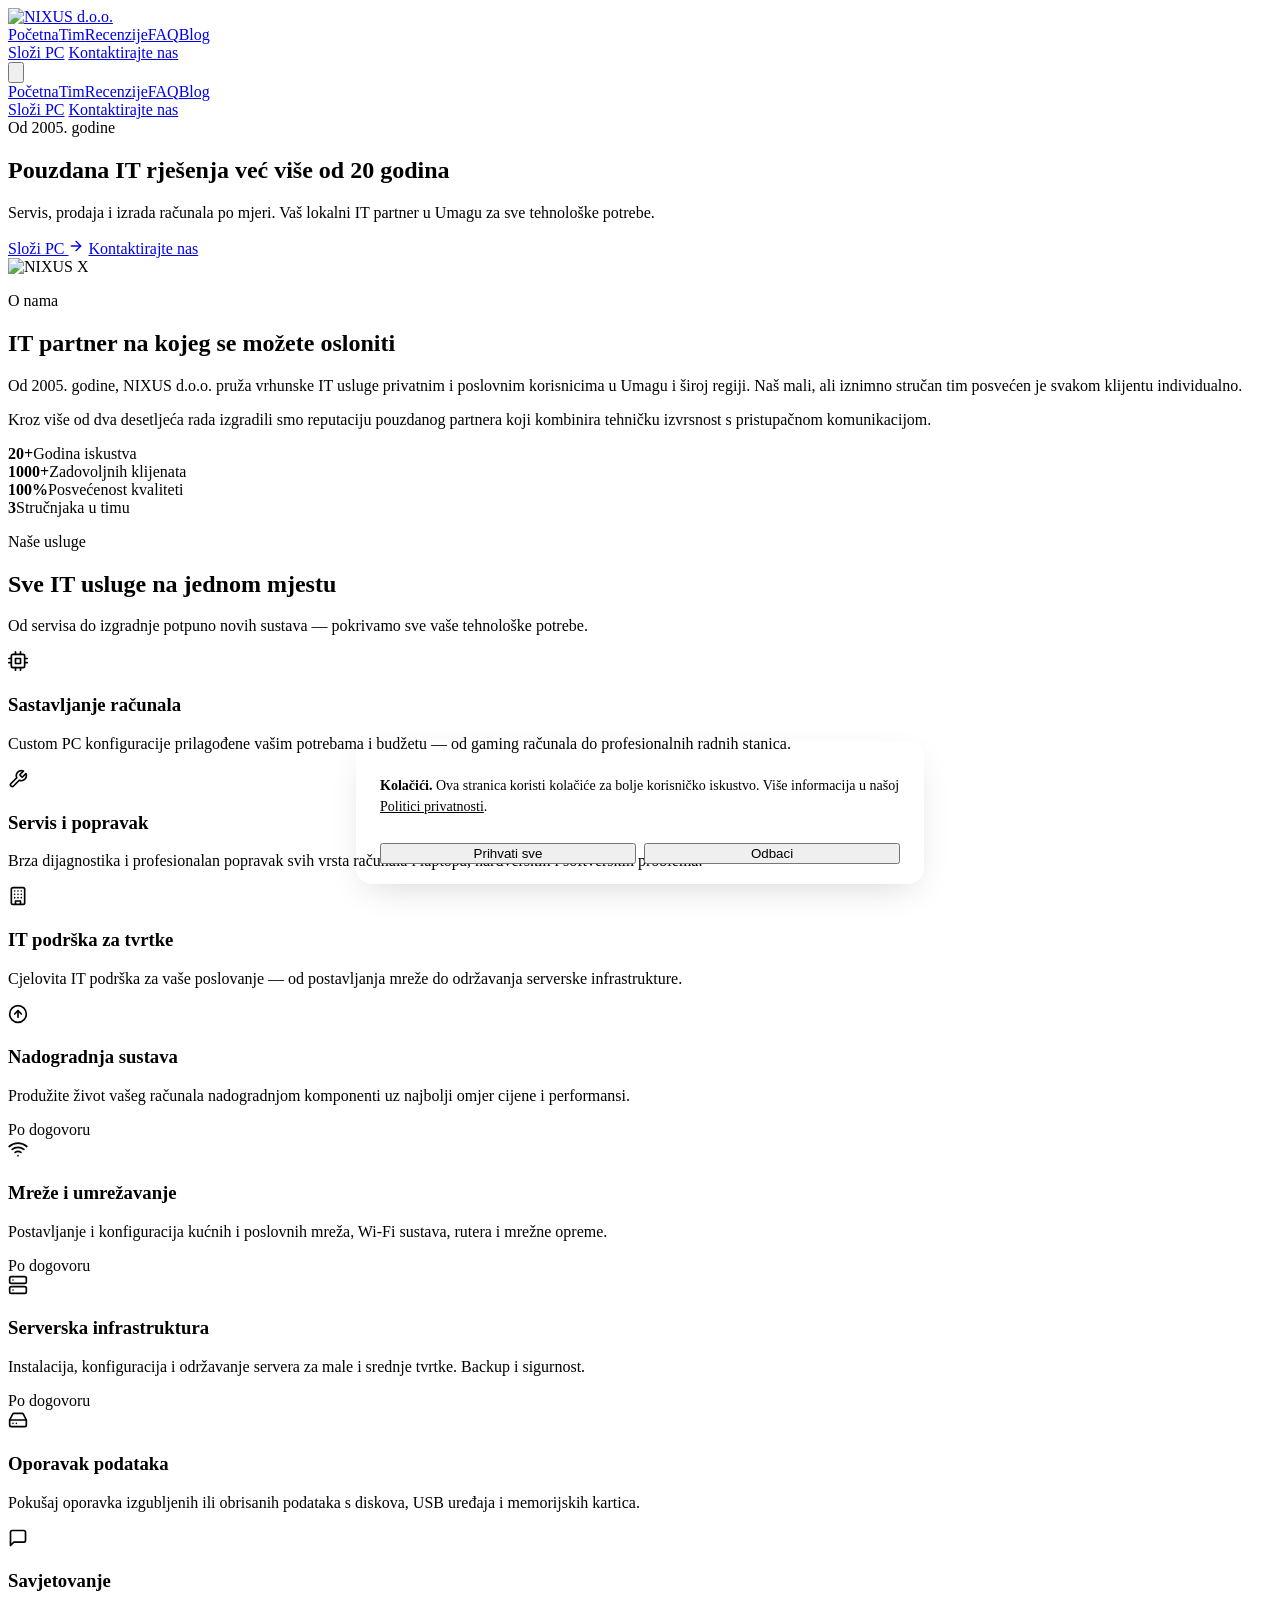
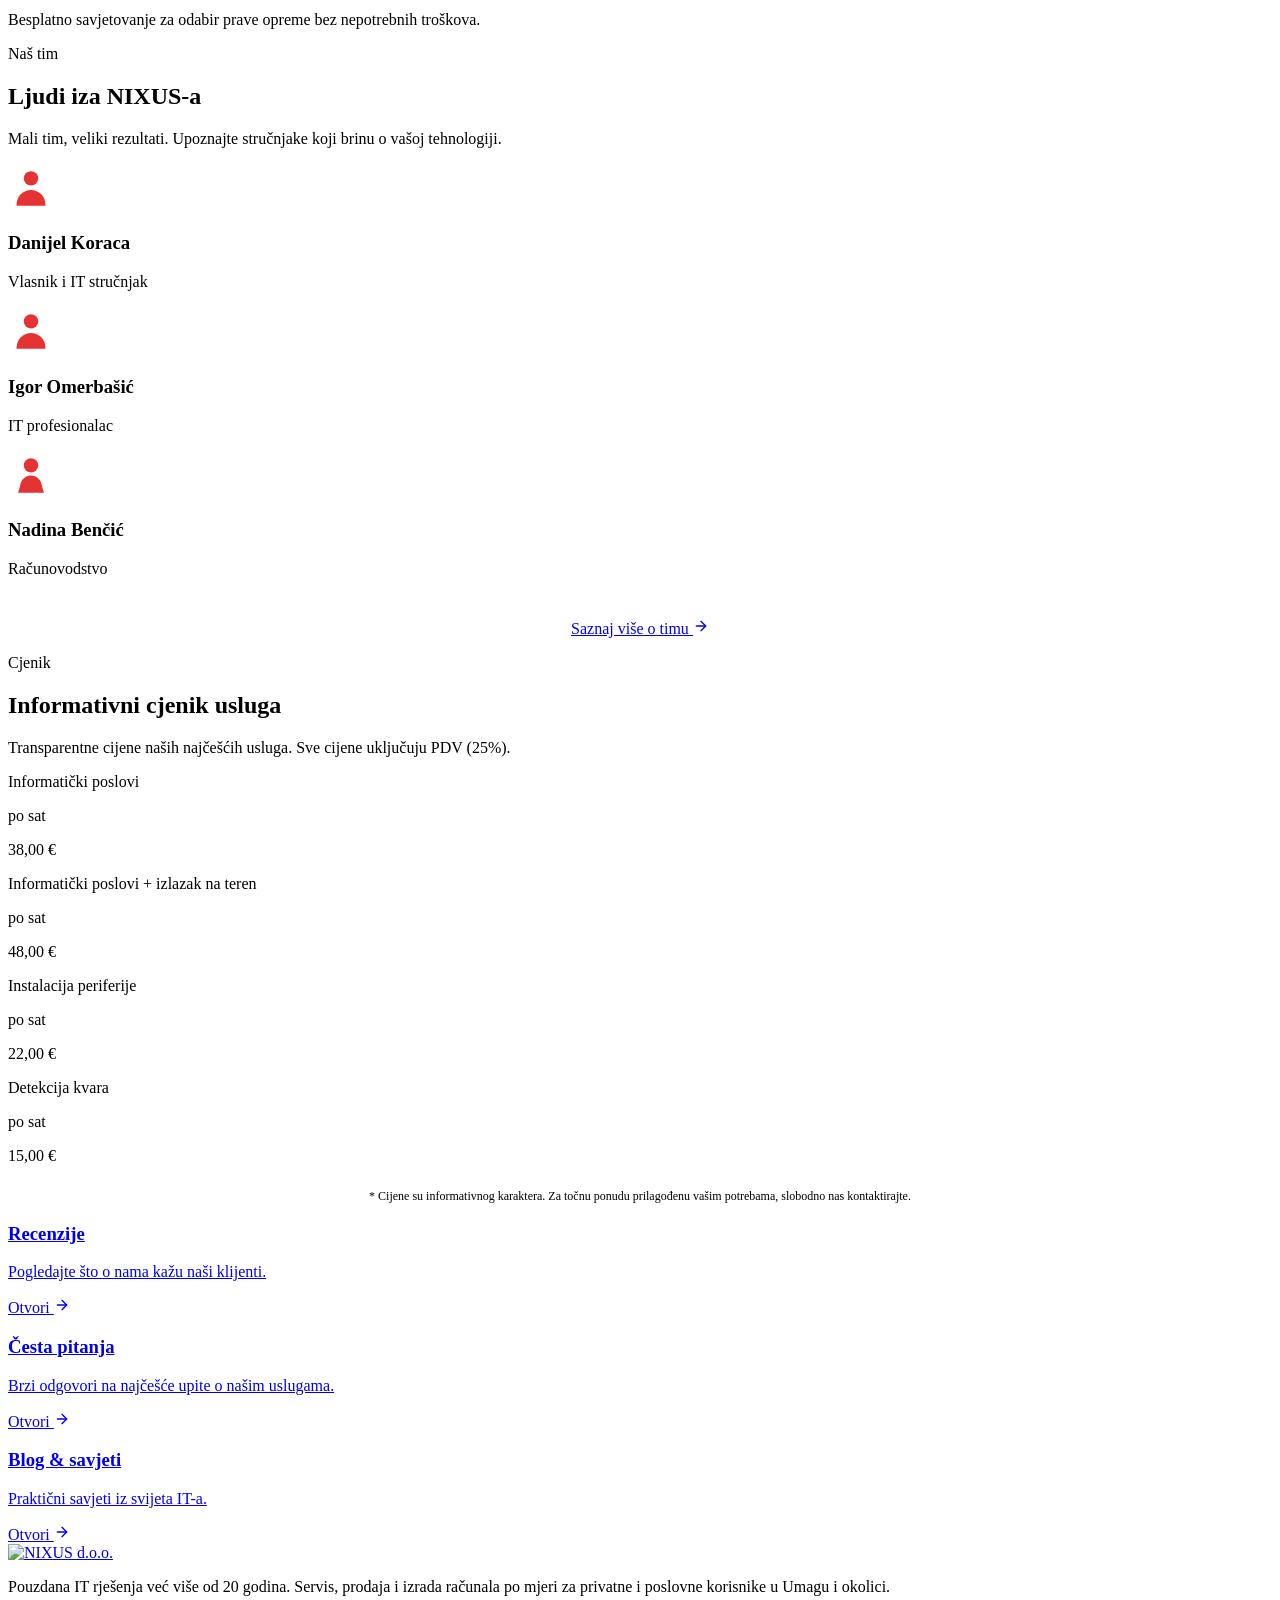
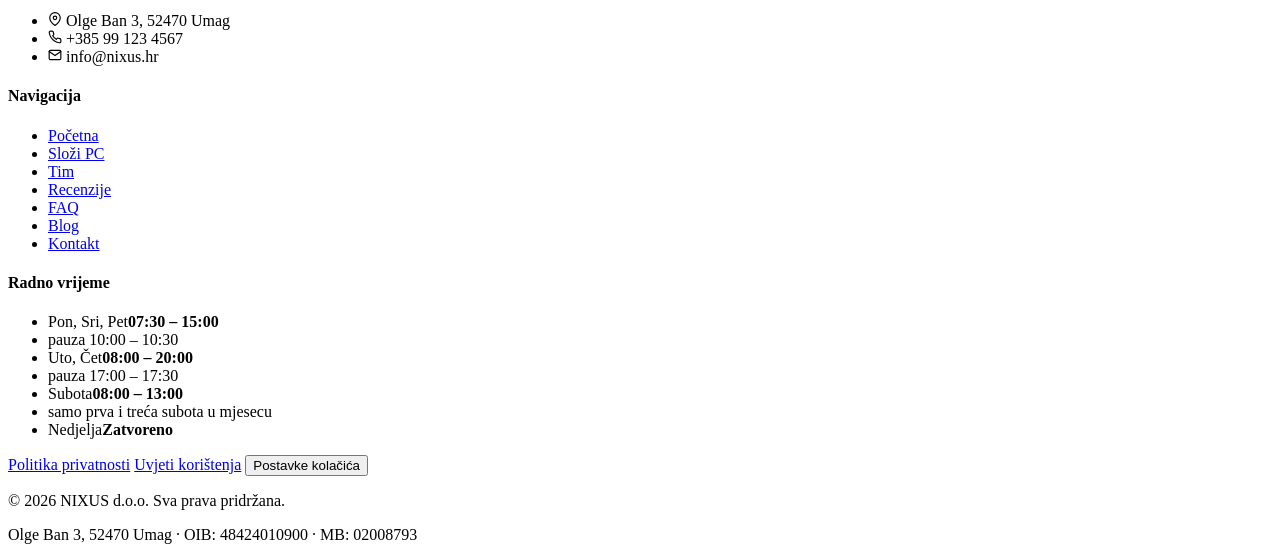
==== index.html @ 4712c3bc "Rename index[1].html to index.html" ====
<!DOCTYPE html>
<html lang="hr">
<head>
<meta charset="UTF-8">
<meta name="viewport" content="width=device-width, initial-scale=1.0">
<title>NIXUS d.o.o. – Pouzdana IT rješenja u Umagu</title>
<meta name="description" content="NIXUS d.o.o. — servis, prodaja i izrada računala po mjeri u Umagu. 20+ godina IT iskustva za privatne i poslovne korisnike.">
<meta property="og:title" content="NIXUS d.o.o. – Pouzdana IT rješenja u Umagu">
<meta property="og:description" content="NIXUS d.o.o. — servis, prodaja i izrada računala po mjeri u Umagu. 20+ godina IT iskustva za privatne i poslovne korisnike.">
<meta property="og:type" content="website">
<meta name="twitter:card" content="summary_large_image">
<link rel="preconnect" href="https://fonts.googleapis.com">
<link rel="preconnect" href="https://fonts.gstatic.com" crossorigin>
<link rel="stylesheet" href="https://fonts.googleapis.com/css2?family=Plus+Jakarta+Sans:wght@400;600;700;800&display=swap">
<link rel="stylesheet" href="styles.css">
</head>
<body>
<header class="nx-header">
  <div class="nx-container nx-header-inner">
    <a href="index.html" class="nx-logo" aria-label="NIXUS d.o.o. – početna">
      <img src="assets/nixus-logo.png" alt="NIXUS d.o.o.">
    </a>
    <nav class="nx-nav" aria-label="Glavna navigacija">
      <a href="index.html" class="active">Početna</a><a href="tim.html">Tim</a><a href="recenzije.html">Recenzije</a><a href="faq.html">FAQ</a><a href="blog.html">Blog</a>
    </nav>
    <div class="nx-header-cta">
      <a href="slozi-pc.html" class="nx-btn nx-btn-outline">Složi PC</a>
      <a href="kontakt.html" class="nx-btn nx-btn-brand">Kontaktirajte nas</a>
    </div>
    <button type="button" class="nx-hamburger" aria-label="Otvori izbornik" aria-expanded="false">
      <svg viewBox="0 0 24 24" fill="none" stroke="currentColor" stroke-width="2" stroke-linecap="round" stroke-linejoin="round"><line x1="4" y1="6" x2="20" y2="6"></line><line x1="4" y1="12" x2="20" y2="12"></line><line x1="4" y1="18" x2="20" y2="18"></line></svg>
    </button>
  </div>
  <div class="nx-mobile-menu">
    <nav class="nx-container" aria-label="Mobilna navigacija">
      <a href="index.html" class="active">Početna</a><a href="tim.html">Tim</a><a href="recenzije.html">Recenzije</a><a href="faq.html">FAQ</a><a href="blog.html">Blog</a>
      <div class="nx-mobile-cta">
        <a href="slozi-pc.html" class="nx-btn nx-btn-outline">Složi PC</a>
        <a href="kontakt.html" class="nx-btn nx-btn-brand">Kontaktirajte nas</a>
      </div>
    </nav>
  </div>
</header>
<section class="nx-hero">
  <div class="nx-container">
    <div class="nx-hero-grid">
      <div>
        <span class="nx-eyebrow-pill">Od 2005. godine</span>
        <h1>Pouzdana IT rješenja već više od <span class="nx-accent">20 godina</span></h1>
        <p>Servis, prodaja i izrada računala po mjeri. Vaš lokalni IT partner u Umagu za sve tehnološke potrebe.</p>
        <div class="nx-hero-actions">
          <a href="slozi-pc.html" class="nx-btn nx-btn-brand">Složi PC <svg width="16" height="16" viewBox="0 0 24 24" fill="none" stroke="currentColor" stroke-width="2" stroke-linecap="round" stroke-linejoin="round"><line x1="5" y1="12" x2="19" y2="12"></line><polyline points="12 5 19 12 12 19"></polyline></svg></a>
          <a href="kontakt.html" class="nx-btn nx-btn-outline">Kontaktirajte nas</a>
        </div>
      </div>
      <div class="nx-hero-img">
        <img src="assets/hero-new.png" alt="NIXUS X" width="1280" height="1280">
      </div>
    </div>
  </div>
</section>

<section class="nx-section-secondary">
  <div class="nx-container nx-about-grid">
    <div>
      <p class="nx-section-label">O nama</p>
      <h2>IT partner na kojeg se možete osloniti</h2>
      <p>Od 2005. godine, NIXUS d.o.o. pruža vrhunske IT usluge privatnim i poslovnim korisnicima u Umagu i široj regiji. Naš mali, ali iznimno stručan tim posvećen je svakom klijentu individualno.</p>
      <p>Kroz više od dva desetljeća rada izgradili smo reputaciju pouzdanog partnera koji kombinira tehničku izvrsnost s pristupačnom komunikacijom.</p>
    </div>
    <div class="nx-stat-grid">
      <div class="nx-stat-card"><strong>20+</strong><span>Godina iskustva</span></div>
      <div class="nx-stat-card"><strong>1000+</strong><span>Zadovoljnih klijenata</span></div>
      <div class="nx-stat-card"><strong>100%</strong><span>Posvećenost kvaliteti</span></div>
      <div class="nx-stat-card"><strong>3</strong><span>Stručnjaka u timu</span></div>
    </div>
  </div>
</section>

<section class="nx-section">
  <div class="nx-container">
    <div class="nx-section-head">
      <p class="nx-section-label">Naše usluge</p>
      <h2>Sve IT usluge na jednom mjestu</h2>
      <p>Od servisa do izgradnje potpuno novih sustava — pokrivamo sve vaše tehnološke potrebe.</p>
    </div>
    <div class="nx-grid-4">
<div class="nx-card nx-service-card">
  
  <div class="nx-service-icon"><svg width="20" height="20" viewBox="0 0 24 24" fill="none" stroke="currentColor" stroke-width="2" stroke-linecap="round" stroke-linejoin="round"><rect x="4" y="4" width="16" height="16" rx="2"></rect><rect x="9" y="9" width="6" height="6"></rect><line x1="9" y1="1" x2="9" y2="4"></line><line x1="15" y1="1" x2="15" y2="4"></line><line x1="9" y1="20" x2="9" y2="23"></line><line x1="15" y1="20" x2="15" y2="23"></line><line x1="20" y1="9" x2="23" y2="9"></line><line x1="20" y1="14" x2="23" y2="14"></line><line x1="1" y1="9" x2="4" y2="9"></line><line x1="1" y1="14" x2="4" y2="14"></line></svg></div>
  <h3>Sastavljanje računala</h3>
  <p>Custom PC konfiguracije prilagođene vašim potrebama i budžetu — od gaming računala do profesionalnih radnih stanica.</p>
</div>
<div class="nx-card nx-service-card">
  
  <div class="nx-service-icon"><svg width="20" height="20" viewBox="0 0 24 24" fill="none" stroke="currentColor" stroke-width="2" stroke-linecap="round" stroke-linejoin="round"><path d="M14.7 6.3a1 1 0 0 0 0 1.4l1.6 1.6a1 1 0 0 0 1.4 0l3.77-3.77a6 6 0 0 1-7.94 7.94l-6.91 6.91a2.12 2.12 0 0 1-3-3l6.91-6.91a6 6 0 0 1 7.94-7.94l-3.76 3.76z"></path></svg></div>
  <h3>Servis i popravak</h3>
  <p>Brza dijagnostika i profesionalan popravak svih vrsta računala i laptopa, hardverskih i softverskih problema.</p>
</div>
<div class="nx-card nx-service-card">
  
  <div class="nx-service-icon"><svg width="20" height="20" viewBox="0 0 24 24" fill="none" stroke="currentColor" stroke-width="2" stroke-linecap="round" stroke-linejoin="round"><rect x="4" y="2" width="16" height="20" rx="2"></rect><path d="M9 22v-4h6v4"></path><path d="M8 6h.01"></path><path d="M16 6h.01"></path><path d="M12 6h.01"></path><path d="M12 10h.01"></path><path d="M12 14h.01"></path><path d="M16 10h.01"></path><path d="M16 14h.01"></path><path d="M8 10h.01"></path><path d="M8 14h.01"></path></svg></div>
  <h3>IT podrška za tvrtke</h3>
  <p>Cjelovita IT podrška za vaše poslovanje — od postavljanja mreže do održavanja serverske infrastrukture.</p>
</div>
<div class="nx-card nx-service-card">
  
  <div class="nx-service-icon"><svg width="20" height="20" viewBox="0 0 24 24" fill="none" stroke="currentColor" stroke-width="2" stroke-linecap="round" stroke-linejoin="round"><circle cx="12" cy="12" r="10"></circle><polyline points="16 12 12 8 8 12"></polyline><line x1="12" y1="16" x2="12" y2="8"></line></svg></div>
  <h3>Nadogradnja sustava</h3>
  <p>Produžite život vašeg računala nadogradnjom komponenti uz najbolji omjer cijene i performansi.</p>
</div>
<div class="nx-card nx-service-card">
  <span class="nx-service-note">Po dogovoru</span>
  <div class="nx-service-icon"><svg width="20" height="20" viewBox="0 0 24 24" fill="none" stroke="currentColor" stroke-width="2" stroke-linecap="round" stroke-linejoin="round"><path d="M5 12.55a11 11 0 0 1 14.08 0"></path><path d="M1.42 9a16 16 0 0 1 21.16 0"></path><path d="M8.53 16.11a6 6 0 0 1 6.95 0"></path><line x1="12" y1="20" x2="12.01" y2="20"></line></svg></div>
  <h3>Mreže i umrežavanje</h3>
  <p>Postavljanje i konfiguracija kućnih i poslovnih mreža, Wi-Fi sustava, rutera i mrežne opreme.</p>
</div>
<div class="nx-card nx-service-card">
  <span class="nx-service-note">Po dogovoru</span>
  <div class="nx-service-icon"><svg width="20" height="20" viewBox="0 0 24 24" fill="none" stroke="currentColor" stroke-width="2" stroke-linecap="round" stroke-linejoin="round"><rect x="2" y="2" width="20" height="8" rx="2" ry="2"></rect><rect x="2" y="14" width="20" height="8" rx="2" ry="2"></rect><line x1="6" y1="6" x2="6.01" y2="6"></line><line x1="6" y1="18" x2="6.01" y2="18"></line></svg></div>
  <h3>Serverska infrastruktura</h3>
  <p>Instalacija, konfiguracija i održavanje servera za male i srednje tvrtke. Backup i sigurnost.</p>
</div>
<div class="nx-card nx-service-card">
  <span class="nx-service-note">Po dogovoru</span>
  <div class="nx-service-icon"><svg width="20" height="20" viewBox="0 0 24 24" fill="none" stroke="currentColor" stroke-width="2" stroke-linecap="round" stroke-linejoin="round"><line x1="22" y1="12" x2="2" y2="12"></line><path d="M5.45 5.11L2 12v6a2 2 0 0 0 2 2h16a2 2 0 0 0 2-2v-6l-3.45-6.89A2 2 0 0 0 16.76 4H7.24a2 2 0 0 0-1.79 1.11z"></path><line x1="6" y1="16" x2="6.01" y2="16"></line><line x1="10" y1="16" x2="10.01" y2="16"></line></svg></div>
  <h3>Oporavak podataka</h3>
  <p>Pokušaj oporavka izgubljenih ili obrisanih podataka s diskova, USB uređaja i memorijskih kartica.</p>
</div>
<div class="nx-card nx-service-card">
  
  <div class="nx-service-icon"><svg width="20" height="20" viewBox="0 0 24 24" fill="none" stroke="currentColor" stroke-width="2" stroke-linecap="round" stroke-linejoin="round"><path d="M21 15a2 2 0 0 1-2 2H7l-4 4V5a2 2 0 0 1 2-2h14a2 2 0 0 1 2 2z"></path></svg></div>
  <h3>Savjetovanje</h3>
  <p>Besplatno savjetovanje za odabir prave opreme bez nepotrebnih troškova.</p>
</div></div>
  </div>
</section>

<section class="nx-section-secondary">
  <div class="nx-container">
    <div class="nx-section-head">
      <p class="nx-section-label">Naš tim</p>
      <h2>Ljudi iza NIXUS-a</h2>
      <p>Mali tim, veliki rezultati. Upoznajte stručnjake koji brinu o vašoj tehnologiji.</p>
    </div>
    <div class="nx-grid-3">
<div class="nx-card nx-team-card">
  <div class="nx-team-avatar"><svg width="46" height="46" viewBox="0 0 64 64" fill="none"><circle cx="32" cy="20" r="10" fill="#e53232"/><path d="M12 56c0-11 9-20 20-20s20 9 20 20v2H12v-2z" fill="#e53232"/></svg></div>
  <h3>Danijel Koraca</h3>
  <p class="nx-role">Vlasnik i IT stručnjak</p>
</div>
<div class="nx-card nx-team-card">
  <div class="nx-team-avatar"><svg width="46" height="46" viewBox="0 0 64 64" fill="none"><circle cx="32" cy="20" r="10" fill="#e53232"/><path d="M12 56c0-11 9-20 20-20s20 9 20 20v2H12v-2z" fill="#e53232"/></svg></div>
  <h3>Igor Omerbašić</h3>
  <p class="nx-role">IT profesionalac</p>
</div>
<div class="nx-card nx-team-card">
  <div class="nx-team-avatar"><svg width="46" height="46" viewBox="0 0 64 64" fill="none"><circle cx="32" cy="20" r="10" fill="#e53232"/><path d="M32 34c-8 0-14 6-15 14l-3 10h36l-3-10c-1-8-7-14-15-14z" fill="#e53232"/></svg></div>
  <h3>Nadina Benčić</h3>
  <p class="nx-role">Računovodstvo</p>
</div></div>
    <div style="text-align:center; margin-top:40px;">
      <a href="tim.html" class="nx-btn nx-btn-outline">Saznaj više o timu <svg width="16" height="16" viewBox="0 0 24 24" fill="none" stroke="currentColor" stroke-width="2" stroke-linecap="round" stroke-linejoin="round"><line x1="5" y1="12" x2="19" y2="12"></line><polyline points="12 5 19 12 12 19"></polyline></svg></a>
    </div>
  </div>
</section>

<section class="nx-section">
  <div class="nx-container">
    <div class="nx-section-head">
      <p class="nx-section-label">Cjenik</p>
      <h2>Informativni cjenik usluga</h2>
      <p>Transparentne cijene naših najčešćih usluga. Sve cijene uključuju PDV (25%).</p>
    </div>
    <div class="nx-card nx-price-card"><div class="nx-price-row"><div><p>Informatički poslovi</p><p class="nx-price-unit">po sat</p></div><span class="nx-price-amt">38,00 €</span></div><div class="nx-price-row"><div><p>Informatički poslovi + izlazak na teren</p><p class="nx-price-unit">po sat</p></div><span class="nx-price-amt">48,00 €</span></div><div class="nx-price-row"><div><p>Instalacija periferije</p><p class="nx-price-unit">po sat</p></div><span class="nx-price-amt">22,00 €</span></div><div class="nx-price-row"><div><p>Detekcija kvara</p><p class="nx-price-unit">po sat</p></div><span class="nx-price-amt">15,00 €</span></div></div>
    <p style="text-align:center; font-size:.75rem; color:var(--muted-foreground); margin-top:24px; max-width:36rem; margin-left:auto; margin-right:auto;">* Cijene su informativnog karaktera. Za točnu ponudu prilagođenu vašim potrebama, slobodno nas kontaktirajte.</p>
  </div>
</section>

<section class="nx-section">
  <div class="nx-container">
    <div class="nx-grid-3"><a href="recenzije.html" class="nx-card nx-cta-card"><h3>Recenzije</h3><p>Pogledajte što o nama kažu naši klijenti.</p><span class="nx-link">Otvori <svg width="16" height="16" viewBox="0 0 24 24" fill="none" stroke="currentColor" stroke-width="2" stroke-linecap="round" stroke-linejoin="round"><line x1="5" y1="12" x2="19" y2="12"></line><polyline points="12 5 19 12 12 19"></polyline></svg></span></a><a href="faq.html" class="nx-card nx-cta-card"><h3>Česta pitanja</h3><p>Brzi odgovori na najčešće upite o našim uslugama.</p><span class="nx-link">Otvori <svg width="16" height="16" viewBox="0 0 24 24" fill="none" stroke="currentColor" stroke-width="2" stroke-linecap="round" stroke-linejoin="round"><line x1="5" y1="12" x2="19" y2="12"></line><polyline points="12 5 19 12 12 19"></polyline></svg></span></a><a href="blog.html" class="nx-card nx-cta-card"><h3>Blog & savjeti</h3><p>Praktični savjeti iz svijeta IT-a.</p><span class="nx-link">Otvori <svg width="16" height="16" viewBox="0 0 24 24" fill="none" stroke="currentColor" stroke-width="2" stroke-linecap="round" stroke-linejoin="round"><line x1="5" y1="12" x2="19" y2="12"></line><polyline points="12 5 19 12 12 19"></polyline></svg></span></a></div>
  </div>
</section>
<footer class="nx-footer">
  <div class="nx-container nx-footer-inner">
    <div class="nx-footer-grid">
      <div>
        <a href="index.html" class="nx-logo"><img src="assets/nixus-logo.png" alt="NIXUS d.o.o."></a>
        <p class="nx-footer-desc">Pouzdana IT rješenja već više od 20 godina. Servis, prodaja i izrada računala po mjeri za privatne i poslovne korisnike u Umagu i okolici.</p>
        <ul class="nx-footer-meta">
          <li><svg width="14" height="14" viewBox="0 0 24 24" fill="none" stroke="currentColor" stroke-width="2" stroke-linecap="round" stroke-linejoin="round"><path d="M21 10c0 7-9 13-9 13s-9-6-9-13a9 9 0 0 1 18 0z"></path><circle cx="12" cy="10" r="3"></circle></svg> Olge Ban 3, 52470 Umag</li>
          <li><svg width="14" height="14" viewBox="0 0 24 24" fill="none" stroke="currentColor" stroke-width="2" stroke-linecap="round" stroke-linejoin="round"><path d="M22 16.92v3a2 2 0 0 1-2.18 2 19.79 19.79 0 0 1-8.63-3.07 19.5 19.5 0 0 1-6-6 19.79 19.79 0 0 1-3.07-8.67A2 2 0 0 1 4.11 2h3a2 2 0 0 1 2 1.72 12.84 12.84 0 0 0 .7 2.81 2 2 0 0 1-.45 2.11L8.09 9.91a16 16 0 0 0 6 6l1.27-1.27a2 2 0 0 1 2.11-.45 12.84 12.84 0 0 0 2.81.7A2 2 0 0 1 22 16.92z"></path></svg> +385 99 123 4567</li>
          <li><svg width="14" height="14" viewBox="0 0 24 24" fill="none" stroke="currentColor" stroke-width="2" stroke-linecap="round" stroke-linejoin="round"><path d="M4 4h16c1.1 0 2 .9 2 2v12c0 1.1-.9 2-2 2H4c-1.1 0-2-.9-2-2V6c0-1.1.9-2 2-2z"></path><polyline points="22,6 12,13 2,6"></polyline></svg> info@nixus.hr</li>
        </ul>
      </div>
      <div>
        <h4>Navigacija</h4>
        <ul class="nx-footer-nav">
          <li><a href="index.html">Početna</a></li>
          <li><a href="slozi-pc.html">Složi PC</a></li>
          <li><a href="tim.html">Tim</a></li>
          <li><a href="recenzije.html">Recenzije</a></li>
          <li><a href="faq.html">FAQ</a></li>
          <li><a href="blog.html">Blog</a></li>
          <li><a href="kontakt.html">Kontakt</a></li>
        </ul>
      </div>
      <div>
        <h4>Radno vrijeme</h4>
        <ul class="nx-hours">
          <li><span>Pon, Sri, Pet</span><strong>07:30 – 15:00</strong></li>
          <li class="nx-pause">pauza 10:00 – 10:30</li>
          <li><span>Uto, Čet</span><strong>08:00 – 20:00</strong></li>
          <li class="nx-pause">pauza 17:00 – 17:30</li>
          <li><span>Subota</span><strong>08:00 – 13:00</strong></li>
          <li class="nx-pause">samo prva i treća subota u mjesecu</li>
          <li><span>Nedjelja</span><strong>Zatvoreno</strong></li>
        </ul>
      </div>
    </div>
    <div class="nx-footer-bottom">
      <nav class="nx-legal-nav" aria-label="Pravne informacije">
        <a href="politika-privatnosti.html">Politika privatnosti</a>
        <a href="uvjeti-koristenja.html">Uvjeti korištenja</a>
        <button type="button" data-cookie-open>Postavke kolačića</button>
      </nav>
      <div class="nx-footer-credits">
        <p>© <span id="nx-year">2026</span> NIXUS d.o.o. Sva prava pridržana.</p>
        <p>Olge Ban 3, 52470 Umag · OIB: 48424010900 · MB: 02008793</p>
      </div>
    </div>
  </div>
</footer>
<div id="nx-cookie-banner" style="display:none; position:fixed; bottom:16px; left:16px; right:16px; max-width:520px; margin:0 auto; background:var(--card); border:1px solid var(--border); border-radius:16px; padding:20px 24px; box-shadow:0 12px 36px -12px rgba(0,0,0,.18); z-index:60; flex-direction:column; gap:12px;">
  <p style="font-size:.875rem; line-height:1.5;"><strong>Kolačići.</strong> Ova stranica koristi kolačiće za bolje korisničko iskustvo. Više informacija u našoj <a href="politika-privatnosti.html" style="color:var(--brand); text-decoration:underline;">Politici privatnosti</a>.</p>
  <div style="display:flex; gap:8px; flex-wrap:wrap;">
    <button type="button" class="nx-btn nx-btn-brand" data-cookie-action="accept" style="flex:1; justify-content:center;">Prihvati sve</button>
    <button type="button" class="nx-btn nx-btn-outline" data-cookie-action="reject" style="flex:1; justify-content:center;">Odbaci</button>
  </div>
</div>
<script src="script.js"></script>
</body>
</html>
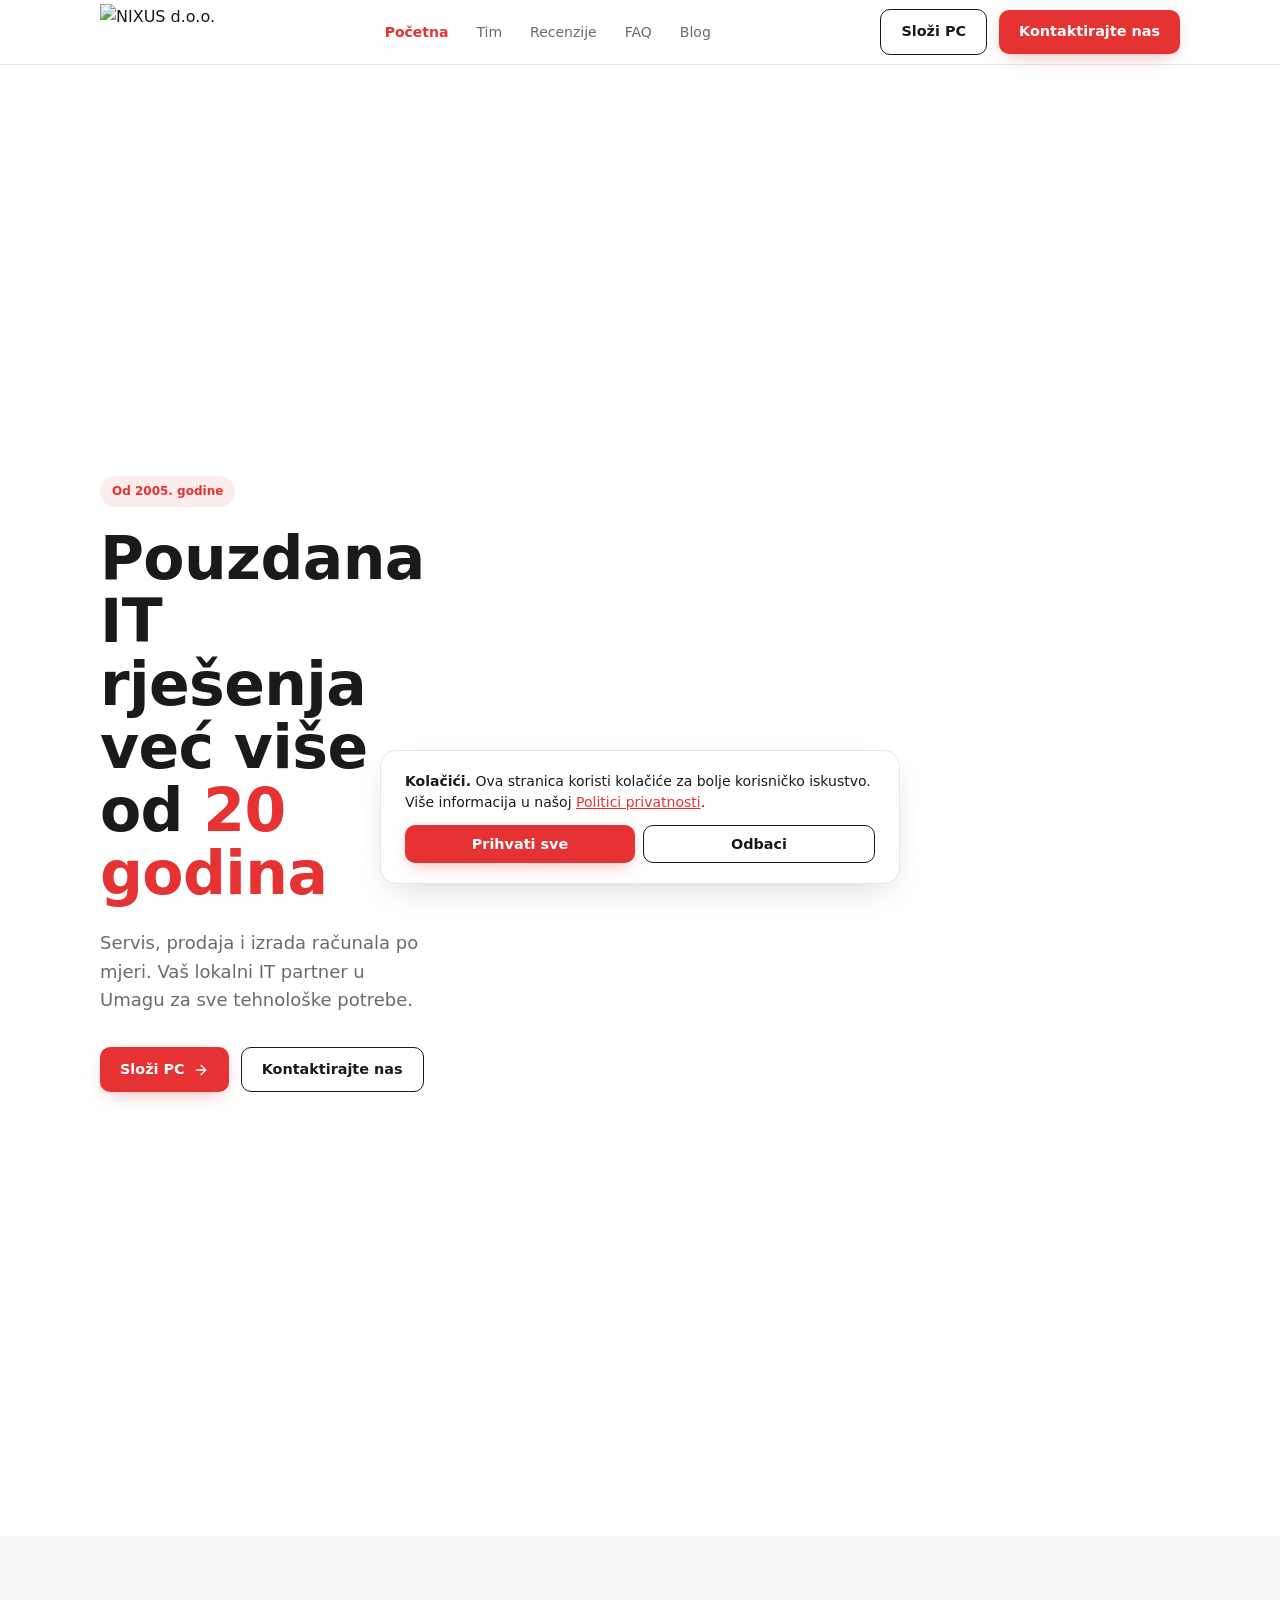
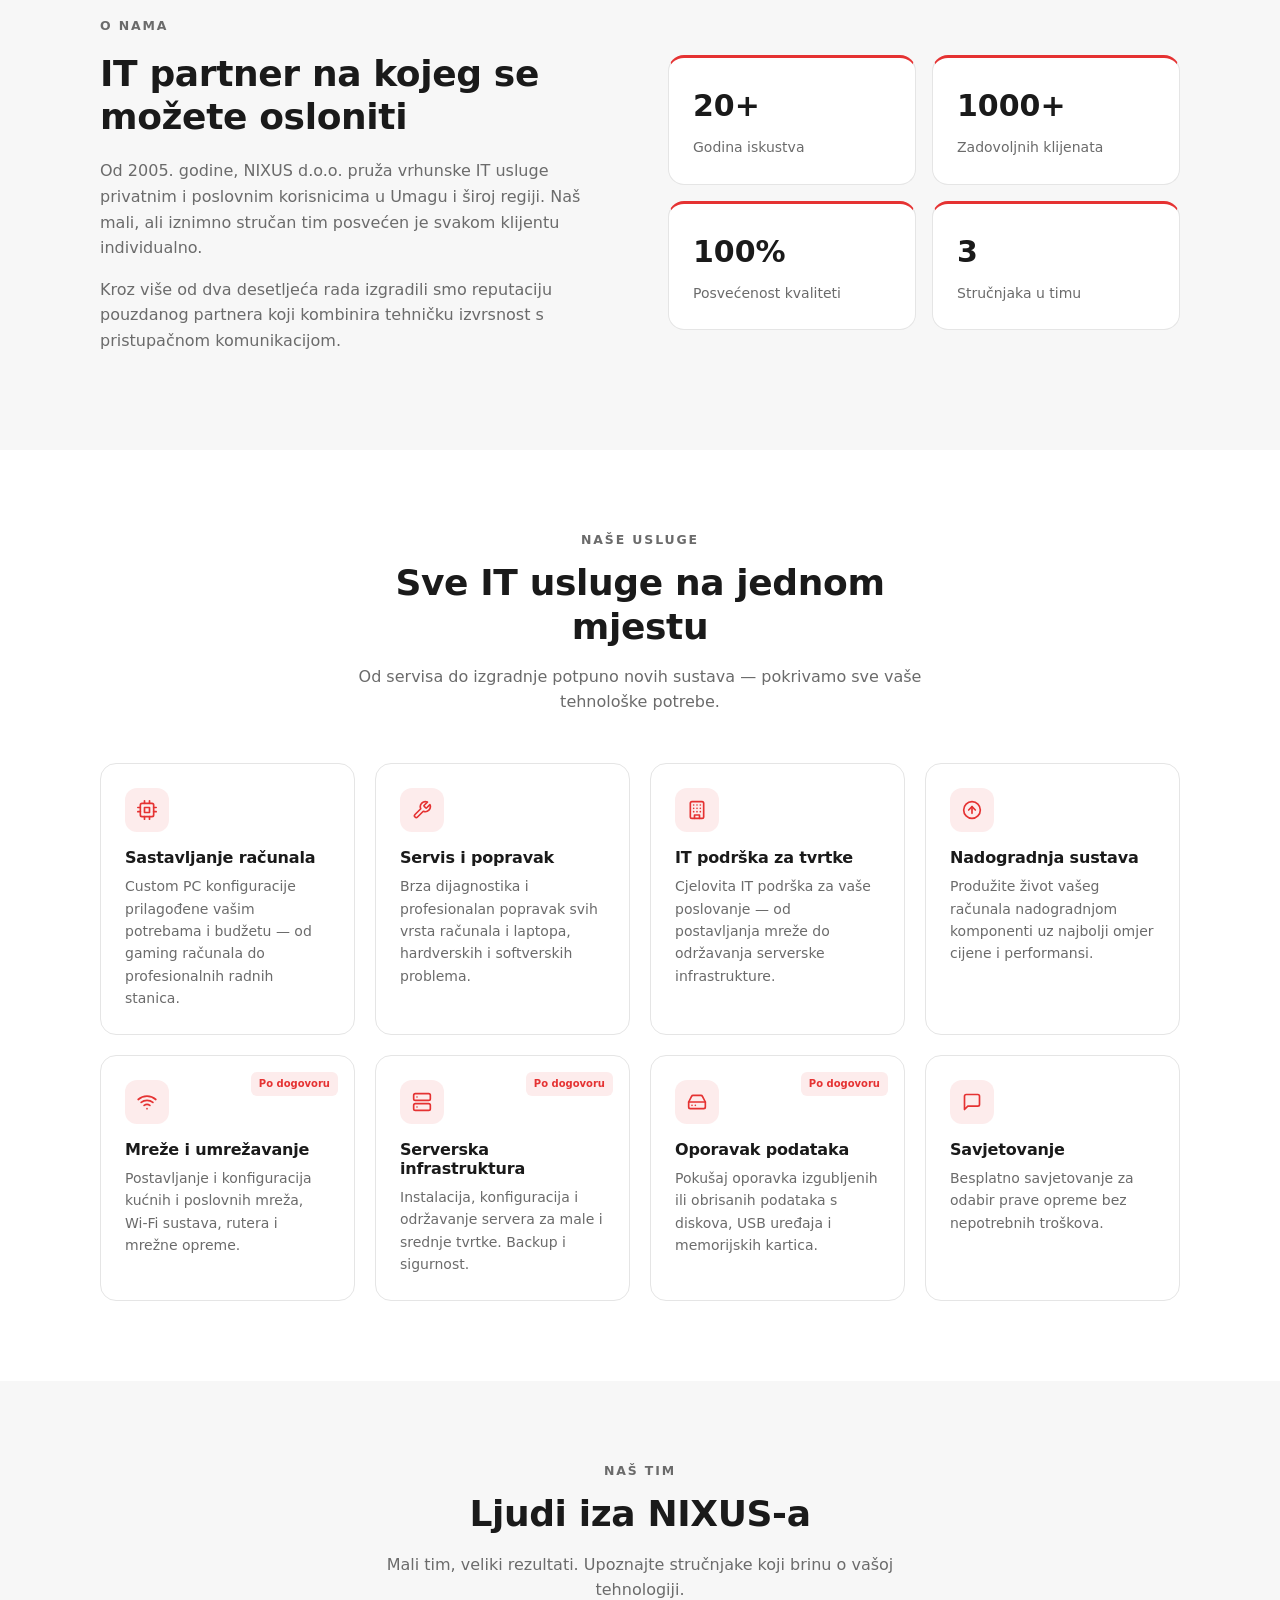
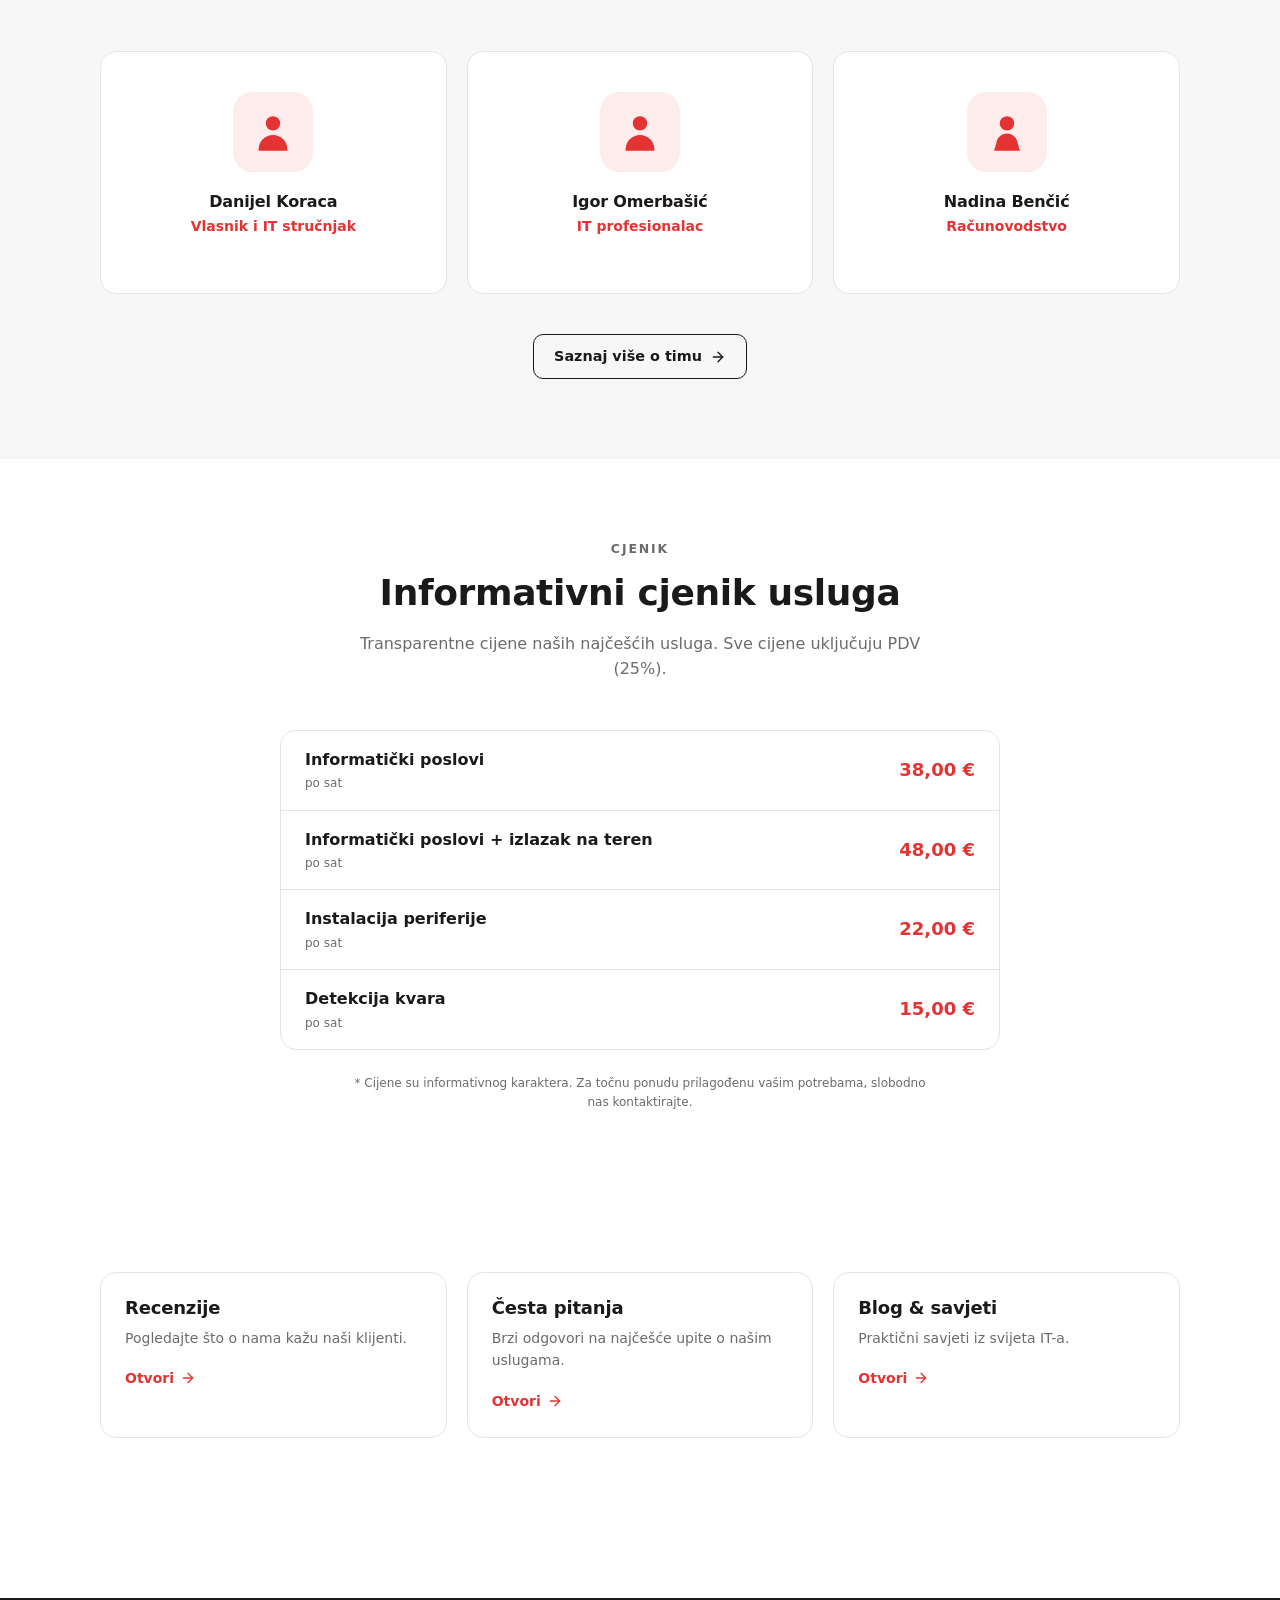
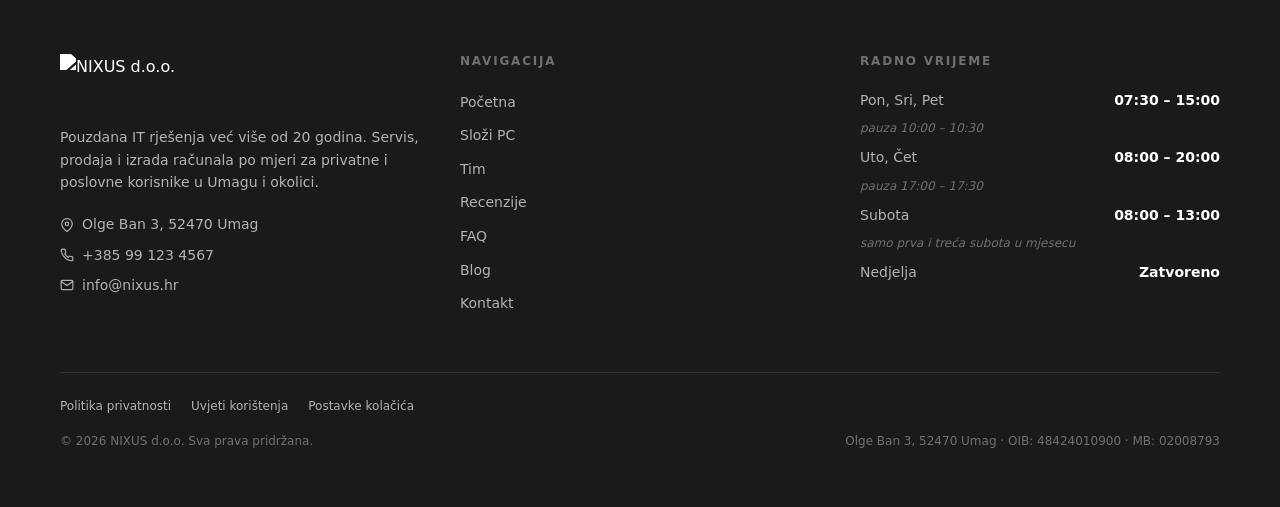
==== commit 79d34d27: "Add files via upload" ====
--- a/index.html
+++ b/index.html
@@ -241,4 +241,4 @@
 </div>
 <script src="script.js"></script>
 </body>
-</html>
+</html>
--- a/styles.css
+++ b/styles.css
@@ -0,0 +1,472 @@
+/* ============ NIXUS d.o.o. — Static site styles ============ */
+
+:root {
+  --radius: 0.75rem;
+
+  --background: #ffffff;
+  --foreground: #1a1a1a;
+  --card: #ffffff;
+  --muted: #f5f5f5;
+  --muted-foreground: #6b6b6b;
+  --secondary: #f7f7f7;
+  --border: #e5e5e5;
+
+  --brand: #e53232;
+  --brand-hover: #c52828;
+  --brand-foreground: #ffffff;
+  --brand-soft: #fdecec;
+
+  --footer-bg: #1a1a1a;
+  --footer-text: #b3b3b3;
+  --footer-muted: #707070;
+  --footer-border: #333333;
+
+  --font-display: 'Plus Jakarta Sans', 'Segoe UI', system-ui, sans-serif;
+  --font-body: 'Segoe UI', system-ui, -apple-system, sans-serif;
+}
+
+* { box-sizing: border-box; margin: 0; padding: 0; }
+
+html { scroll-behavior: smooth; }
+
+body {
+  background: var(--background);
+  color: var(--foreground);
+  font-family: var(--font-body);
+  line-height: 1.6;
+  -webkit-font-smoothing: antialiased;
+}
+
+img { max-width: 100%; display: block; }
+a { color: inherit; text-decoration: none; }
+button { font-family: inherit; cursor: pointer; }
+
+h1, h2, h3, h4 {
+  font-family: var(--font-display);
+  letter-spacing: -0.01em;
+  line-height: 1.2;
+}
+
+/* ============ Layout ============ */
+.nx-container { max-width: 1160px; margin: 0 auto; padding: 0 24px; }
+@media (min-width: 768px) { .nx-container { padding: 0 40px; } }
+
+.nx-section-label {
+  color: var(--brand);
+  font-size: 0.78rem;
+  font-weight: 700;
+  letter-spacing: 0.15em;
+  text-transform: uppercase;
+  margin-bottom: 12px;
+}
+
+/* ============ Buttons ============ */
+.nx-btn {
+  display: inline-flex; align-items: center; gap: 8px;
+  padding: 10px 20px; border-radius: 10px;
+  font-size: 0.9rem; font-weight: 600;
+  border: none; text-decoration: none;
+  transition: transform .15s, background .2s, color .2s, border-color .2s, box-shadow .2s;
+}
+.nx-btn-brand {
+  background: var(--brand); color: var(--brand-foreground);
+  box-shadow: 0 6px 20px -8px rgba(229, 50, 50, 0.5);
+}
+.nx-btn-brand:hover { background: var(--brand-hover); transform: translateY(-1px); }
+.nx-btn-outline {
+  background: transparent; color: var(--foreground);
+  border: 1.5px solid var(--foreground);
+}
+.nx-btn-outline:hover { background: var(--foreground); color: var(--background); }
+
+.nx-back-btn {
+  display: inline-flex; align-items: center; gap: 8px;
+  color: var(--muted-foreground);
+  font-size: 0.9rem; font-weight: 500;
+  padding: 8px 14px; border-radius: 8px;
+  transition: color .2s, background .2s;
+  margin-bottom: 32px;
+}
+.nx-back-btn:hover { color: var(--brand); background: var(--brand-soft); }
+
+/* ============ Cards ============ */
+.nx-card {
+  background: var(--card);
+  border: 1px solid var(--border);
+  border-radius: 16px;
+  padding: 24px;
+  transition: box-shadow .2s, transform .2s;
+  display: block;
+}
+.nx-card:hover { box-shadow: 0 12px 36px -12px rgba(0, 0, 0, 0.12); transform: translateY(-2px); }
+
+/* ============ Header ============ */
+.nx-header {
+  position: fixed; top: 0; left: 0; right: 0; z-index: 50;
+  background: rgba(255, 255, 255, 0.92);
+  backdrop-filter: blur(10px);
+  border-bottom: 1px solid var(--border);
+}
+.nx-header-inner {
+  display: flex; align-items: center; justify-content: space-between;
+  height: 64px;
+}
+.nx-logo img { height: 56px; width: auto; }
+
+.nx-nav { display: none; align-items: center; gap: 28px; }
+.nx-nav a {
+  font-size: 0.875rem; color: var(--muted-foreground);
+  transition: color .2s;
+}
+.nx-nav a:hover, .nx-nav a.active { color: var(--brand); font-weight: 600; }
+
+.nx-header-cta { display: none; align-items: center; gap: 12px; }
+
+.nx-hamburger {
+  background: none; border: none; padding: 8px; border-radius: 6px;
+  display: flex; transition: background .2s;
+}
+.nx-hamburger:hover { background: var(--muted); }
+.nx-hamburger svg { width: 24px; height: 24px; }
+
+@media (min-width: 1024px) {
+  .nx-nav { display: flex; }
+  .nx-header-cta { display: flex; }
+  .nx-hamburger { display: none; }
+}
+
+.nx-mobile-menu {
+  display: none;
+  background: var(--background);
+  border-top: 1px solid var(--border);
+}
+.nx-mobile-menu.open { display: block; }
+.nx-mobile-menu nav { display: flex; flex-direction: column; padding: 16px 0; }
+.nx-mobile-menu a {
+  display: block; padding: 12px 8px;
+  font-size: 1rem; border-bottom: 1px solid var(--border);
+}
+.nx-mobile-menu a.active { color: var(--brand); font-weight: 600; }
+.nx-mobile-menu a:last-of-type { border-bottom: none; }
+.nx-mobile-cta { display: flex; flex-direction: column; gap: 12px; padding-top: 20px; margin-top: 8px; }
+.nx-mobile-cta .nx-btn { width: 100%; justify-content: center; }
+@media (min-width: 1024px) { .nx-mobile-menu { display: none !important; } }
+
+/* ============ Hero ============ */
+.nx-hero { padding: 112px 0 80px; }
+@media (min-width: 768px) { .nx-hero { padding: 144px 0 112px; } }
+
+.nx-hero-grid { display: grid; grid-template-columns: 1fr; gap: 16px; align-items: center; }
+@media (min-width: 768px) { .nx-hero-grid { grid-template-columns: 1fr 1fr; gap: 24px; } }
+
+.nx-eyebrow-pill {
+  display: inline-flex; align-items: center; gap: 8px;
+  font-size: 0.75rem; font-weight: 600;
+  padding: 6px 12px; border-radius: 999px;
+  background: var(--brand-soft); color: var(--brand);
+}
+.nx-hero h1 {
+  margin-top: 20px;
+  font-size: 2.25rem; font-weight: 800; line-height: 1.05;
+}
+@media (min-width: 768px) { .nx-hero h1 { font-size: 3.75rem; } }
+.nx-hero h1 .nx-accent { color: var(--brand); }
+.nx-hero p { margin-top: 24px; font-size: 1.125rem; color: var(--muted-foreground); max-width: 28rem; }
+.nx-hero-actions { margin-top: 32px; display: flex; flex-wrap: wrap; gap: 12px; }
+.nx-hero-img { display: none; }
+@media (min-width: 768px) {
+  .nx-hero-img { display: block; margin-left: -32px; }
+  .nx-hero-img img { width: 100%; aspect-ratio: 1/1; object-fit: contain; transform: scale(1.4); transform-origin: left; }
+}
+
+/* ============ Sections ============ */
+.nx-section { padding: 80px 0; }
+.nx-section-secondary { padding: 80px 0; background: var(--secondary); }
+
+.nx-section-head { text-align: center; max-width: 600px; margin: 0 auto 48px; }
+.nx-section-head h2 { font-size: 1.875rem; font-weight: 800; margin-bottom: 16px; }
+@media (min-width: 768px) { .nx-section-head h2 { font-size: 2.25rem; } }
+.nx-section-head p { color: var(--muted-foreground); }
+
+/* ============ Grid utilities ============ */
+.nx-grid-2 { display: grid; grid-template-columns: 1fr; gap: 20px; }
+.nx-grid-3 { display: grid; grid-template-columns: 1fr; gap: 20px; }
+.nx-grid-4 { display: grid; grid-template-columns: 1fr; gap: 20px; }
+@media (min-width: 640px) { .nx-grid-2, .nx-grid-3, .nx-grid-4 { grid-template-columns: repeat(2, 1fr); } }
+@media (min-width: 1024px) {
+  .nx-grid-3 { grid-template-columns: repeat(3, 1fr); }
+  .nx-grid-4 { grid-template-columns: repeat(4, 1fr); }
+}
+
+/* About */
+.nx-about-grid { display: grid; grid-template-columns: 1fr; gap: 56px; align-items: center; }
+@media (min-width: 768px) { .nx-about-grid { grid-template-columns: 1fr 1fr; } }
+.nx-about-grid h2 { font-size: 1.875rem; font-weight: 800; margin-bottom: 20px; }
+@media (min-width: 768px) { .nx-about-grid h2 { font-size: 2.25rem; } }
+.nx-about-grid p { color: var(--muted-foreground); margin-bottom: 16px; }
+.nx-stat-grid { display: grid; grid-template-columns: repeat(2, 1fr); gap: 16px; }
+.nx-stat-card {
+  background: var(--card); border: 1px solid var(--border);
+  border-top: 3px solid var(--brand);
+  border-radius: 16px; padding: 24px;
+}
+.nx-stat-card strong { display: block; font-size: 1.875rem; font-weight: 800; margin-bottom: 4px; }
+.nx-stat-card span { font-size: 0.875rem; color: var(--muted-foreground); }
+
+/* Service card */
+.nx-service-card { position: relative; }
+.nx-service-card .nx-service-icon {
+  width: 44px; height: 44px; border-radius: 12px;
+  display: flex; align-items: center; justify-content: center;
+  background: var(--brand-soft); color: var(--brand);
+  margin-bottom: 16px;
+}
+.nx-service-card h3 { font-size: 1rem; font-weight: 700; margin-bottom: 8px; }
+.nx-service-card p { font-size: 0.875rem; color: var(--muted-foreground); }
+.nx-service-note {
+  position: absolute; top: 16px; right: 16px;
+  font-size: 10px; font-weight: 700;
+  padding: 4px 8px; border-radius: 6px;
+  background: var(--brand-soft); color: var(--brand);
+}
+
+/* Pricing */
+.nx-price-card { max-width: 720px; margin: 0 auto; padding: 0 !important; overflow: hidden; }
+.nx-price-row {
+  display: flex; align-items: center; justify-content: space-between;
+  gap: 16px; padding: 16px 24px;
+  border-bottom: 1px solid var(--border);
+}
+.nx-price-row:last-child { border-bottom: none; }
+.nx-price-row p { font-weight: 600; }
+.nx-price-row .nx-price-unit { font-size: 0.75rem; color: var(--muted-foreground); margin-top: 2px; font-weight: normal; }
+.nx-price-row .nx-price-amt { font-size: 1.125rem; font-weight: 800; color: var(--brand); white-space: nowrap; }
+
+/* Team avatar */
+.nx-team-avatar {
+  width: 80px; height: 80px;
+  background: var(--brand-soft); border-radius: 20px;
+  display: flex; align-items: center; justify-content: center;
+  margin: 0 auto 20px;
+}
+.nx-team-avatar.lg { width: 96px; height: 96px; }
+.nx-team-card { text-align: center; padding: 40px 24px; }
+.nx-team-card.lg { padding: 48px 24px; }
+.nx-team-card h3 { font-size: 1rem; font-weight: 700; }
+.nx-team-card.lg h3 { font-size: 1.125rem; }
+.nx-team-card .nx-role { font-size: 0.875rem; font-weight: 600; color: var(--brand); margin-top: 4px; margin-bottom: 16px; }
+.nx-team-card .nx-bio { font-size: 0.875rem; color: var(--muted-foreground); line-height: 1.6; }
+
+/* Page header */
+.nx-page-header { padding: 112px 0 40px; }
+@media (min-width: 768px) { .nx-page-header { padding: 128px 0 56px; } }
+.nx-page-header h1 { font-size: 1.875rem; font-weight: 800; line-height: 1.2; }
+@media (min-width: 768px) { .nx-page-header h1 { font-size: 2.25rem; } }
+.nx-page-header p { margin-top: 16px; color: var(--muted-foreground); max-width: 42rem; }
+
+/* Reviews */
+.nx-review-card { display: flex; flex-direction: column; }
+.nx-review-card .quote-icon { color: var(--brand); opacity: 0.4; margin-bottom: 12px; }
+.nx-review-card p { font-size: 15px; flex: 1; }
+.nx-review-meta { display: flex; align-items: center; justify-content: space-between; margin-top: 20px; }
+.nx-review-meta strong { display: block; font-size: 0.875rem; }
+.nx-review-meta span { font-size: 0.75rem; color: var(--muted-foreground); }
+.nx-stars { display: flex; gap: 2px; color: var(--brand); }
+
+/* FAQ */
+.nx-faq-item {
+  background: var(--card); border: 1px solid var(--border);
+  border-radius: 12px; overflow: hidden;
+  transition: box-shadow .2s;
+  margin-bottom: 12px;
+}
+.nx-faq-item.open { box-shadow: 0 8px 24px -12px rgba(0, 0, 0, 0.12); }
+.nx-faq-trigger {
+  width: 100%; display: flex; align-items: center; justify-content: space-between;
+  padding: 16px 20px; text-align: left;
+  background: none; border: none;
+  font-size: 1rem; font-weight: 600;
+  transition: background .2s;
+}
+.nx-faq-trigger:hover { background: rgba(0, 0, 0, 0.02); }
+.nx-faq-chevron { color: var(--brand); transition: transform .2s; }
+.nx-faq-item.open .nx-faq-chevron { transform: rotate(180deg); }
+.nx-faq-content {
+  display: none;
+  padding: 0 20px 20px;
+  font-size: 0.875rem; color: var(--muted-foreground); line-height: 1.6;
+}
+.nx-faq-item.open .nx-faq-content { display: block; }
+
+/* Blog */
+.nx-blog-tag {
+  align-self: flex-start;
+  font-size: 11px; font-weight: 700;
+  padding: 4px 10px; border-radius: 6px;
+  margin-bottom: 12px;
+}
+.nx-blog-card { display: flex; flex-direction: column; }
+.nx-blog-card h3 { font-size: 1rem; font-weight: 700; margin-bottom: 8px; line-height: 1.4; }
+.nx-blog-card p { font-size: 0.875rem; color: var(--muted-foreground); flex: 1; }
+.nx-blog-card .nx-read { margin-top: 16px; display: inline-flex; align-items: center; gap: 4px; font-size: 0.875rem; font-weight: 600; color: var(--brand); }
+
+/* CTA grid card */
+.nx-cta-card h3 { font-size: 1.125rem; font-weight: 700; margin-bottom: 8px; }
+.nx-cta-card p { font-size: 0.875rem; color: var(--muted-foreground); margin-bottom: 16px; }
+.nx-cta-card .nx-link { display: inline-flex; align-items: center; gap: 6px; font-size: 0.875rem; font-weight: 600; color: var(--brand); }
+
+/* Forms */
+.nx-input {
+  width: 100%; padding: 12px 14px;
+  border: 1.5px solid var(--border); border-radius: 10px;
+  font-size: 0.92rem; font-family: inherit;
+  background: var(--background);
+  transition: border-color .2s, box-shadow .2s;
+}
+.nx-input:focus {
+  outline: none; border-color: var(--brand);
+  box-shadow: 0 0 0 3px rgba(229, 50, 50, 0.18);
+}
+textarea.nx-input { min-height: 96px; resize: vertical; }
+.nx-field { margin-bottom: 16px; }
+.nx-field label { display: block; font-size: 0.875rem; font-weight: 600; margin-bottom: 8px; }
+.nx-field .req { color: var(--brand); }
+
+.nx-checkbox-row {
+  display: flex; align-items: flex-start; gap: 10px;
+  font-size: 0.875rem; line-height: 1.6;
+  margin: 16px 0;
+}
+.nx-checkbox-row input { margin-top: 4px; width: 16px; height: 16px; accent-color: var(--brand); cursor: pointer; flex-shrink: 0; }
+.nx-checkbox-row a { color: var(--brand); font-weight: 600; text-decoration: underline; }
+
+.nx-purpose-grid { display: grid; grid-template-columns: repeat(2, 1fr); gap: 10px; margin-bottom: 16px; }
+@media (min-width: 640px) { .nx-purpose-grid { grid-template-columns: repeat(3, 1fr); } }
+.nx-purpose-btn {
+  border: 2px solid var(--border); background: var(--background);
+  border-radius: 12px; padding: 12px; font-size: 0.875rem; font-weight: 600;
+  text-align: center; transition: all .2s;
+}
+.nx-purpose-btn:hover { border-color: var(--brand); }
+.nx-purpose-btn.active { border-color: var(--brand); background: var(--brand-soft); color: var(--brand); }
+.nx-purpose-btn span { display: block; font-size: 1.125rem; margin-bottom: 4px; }
+
+/* Contact info cards */
+.nx-info-card {
+  display: flex; align-items: center; gap: 16px;
+  padding: 20px; border: 1px solid var(--border);
+  border-radius: 16px; background: var(--card);
+}
+.nx-info-card .nx-info-icon {
+  width: 44px; height: 44px; border-radius: 12px;
+  display: flex; align-items: center; justify-content: center;
+  background: var(--brand-soft); color: var(--brand);
+  flex-shrink: 0;
+}
+.nx-info-card .nx-info-label { font-size: 0.75rem; color: var(--muted-foreground); }
+.nx-info-card strong { font-size: 0.875rem; display: block; }
+
+.nx-contact-grid { display: grid; grid-template-columns: 1fr; gap: 32px; align-items: start; }
+@media (min-width: 1024px) { .nx-contact-grid { grid-template-columns: 1fr 1fr; } }
+.nx-map { border-radius: 16px; overflow: hidden; border: 1px solid var(--border); aspect-ratio: 4/3; background: var(--muted); }
+.nx-map iframe { width: 100%; height: 100%; border: 0; }
+
+.nx-form-card { background: var(--card); border: 1px solid var(--border); border-radius: 16px; padding: 24px; }
+@media (min-width: 768px) { .nx-form-card { padding: 32px; } }
+.nx-tabs { display: flex; border-bottom: 1px solid var(--border); margin-bottom: 24px; }
+.nx-tab-btn {
+  padding: 12px 16px; font-size: 0.875rem; font-weight: 600;
+  display: flex; align-items: center; gap: 8px;
+  background: none; border: none; margin-bottom: -1px;
+  border-bottom: 2px solid transparent;
+  color: var(--muted-foreground);
+  transition: all .2s;
+}
+.nx-tab-btn.active { border-color: var(--brand); color: var(--brand); }
+
+.nx-form-intro { font-size: 0.875rem; color: var(--muted-foreground); margin-bottom: 16px; }
+.nx-form-card .nx-btn { width: 100%; justify-content: center; padding: 14px; }
+
+/* Slozi PC card */
+.nx-slozi-card { background: var(--card); border: 1px solid var(--border); border-radius: 24px; padding: 24px; box-shadow: 0 1px 2px rgba(0,0,0,.05); }
+@media (min-width: 768px) { .nx-slozi-card { padding: 40px; } }
+
+/* Legal */
+.nx-legal { color: var(--foreground); font-size: 1rem; line-height: 1.75; max-width: 720px; }
+.nx-legal h2 { font-size: 1.25rem; font-weight: 800; margin-top: 36px; margin-bottom: 12px; }
+.nx-legal p { margin-bottom: 14px; color: var(--muted-foreground); }
+.nx-legal ul { margin: 8px 0 18px 22px; color: var(--muted-foreground); }
+.nx-legal li { margin-bottom: 8px; }
+.nx-legal a { color: var(--brand); text-decoration: underline; }
+.nx-legal a:hover { color: var(--brand-hover); }
+.nx-legal strong { color: var(--foreground); }
+.nx-legal code { background: var(--muted); padding: 2px 6px; border-radius: 4px; font-size: 0.85em; }
+
+.nx-info-box {
+  background: var(--brand-soft);
+  border-left: 3px solid var(--brand);
+  border-radius: 10px;
+  padding: 16px 20px;
+  margin: 16px 0 24px;
+  font-size: 0.95rem;
+}
+.nx-info-box p { margin: 0; color: var(--foreground); }
+
+/* Blog post */
+.nx-post-article { padding: 112px 0 96px; max-width: 760px; margin: 0 auto; }
+@media (min-width: 768px) { .nx-post-article { padding: 128px 0 96px; } }
+.nx-post-article h1 { font-size: 1.875rem; font-weight: 800; line-height: 1.2; margin-bottom: 32px; }
+@media (min-width: 768px) { .nx-post-article h1 { font-size: 2.25rem; } }
+.nx-post-body p { font-size: 15px; line-height: 1.7; color: var(--muted-foreground); margin-bottom: 20px; }
+
+/* ============ Footer ============ */
+.nx-footer { margin-top: 80px; background: var(--footer-bg); color: #fafafa; }
+.nx-footer-inner { padding: 56px 0; }
+.nx-footer-grid { display: grid; gap: 40px; }
+@media (min-width: 768px) { .nx-footer-grid { grid-template-columns: repeat(3, 1fr); } }
+
+.nx-footer .nx-logo img { filter: brightness(0) invert(1); }
+.nx-footer-desc { margin-top: 16px; font-size: 0.875rem; color: var(--footer-text); }
+.nx-footer-meta { margin-top: 20px; list-style: none; }
+.nx-footer-meta li { display: flex; align-items: center; gap: 8px; font-size: 0.875rem; color: var(--footer-text); margin-bottom: 8px; }
+
+.nx-footer h4 {
+  font-size: 0.75rem; font-weight: 700;
+  letter-spacing: 0.15em; text-transform: uppercase;
+  color: var(--footer-muted); margin-bottom: 20px;
+}
+.nx-footer ul { list-style: none; }
+.nx-footer-nav li { margin-bottom: 8px; }
+.nx-footer-nav a { font-size: 0.875rem; color: var(--footer-text); transition: color .2s; }
+.nx-footer-nav a:hover { color: #fff; }
+
+.nx-hours li { display: flex; justify-content: space-between; gap: 12px; font-size: 0.875rem; color: var(--footer-text); margin-bottom: 8px; }
+.nx-hours li strong { color: #fff; text-align: right; }
+.nx-hours .nx-pause { font-size: 0.75rem; font-style: italic; color: var(--footer-muted); justify-content: flex-start; }
+
+.nx-footer-bottom {
+  margin-top: 48px; padding-top: 24px;
+  border-top: 1px solid var(--footer-border);
+  display: flex; flex-direction: column; gap: 16px;
+  font-size: 0.75rem; color: var(--footer-muted);
+}
+.nx-legal-nav { display: flex; flex-wrap: wrap; gap: 8px 20px; }
+.nx-legal-nav a, .nx-legal-nav button {
+  color: var(--footer-text); background: none; border: none;
+  padding: 0; font-size: 0.75rem; transition: color .2s;
+  text-align: left;
+}
+.nx-legal-nav a:hover, .nx-legal-nav button:hover { color: #fff; }
+.nx-footer-credits { display: flex; flex-direction: column; gap: 8px; }
+@media (min-width: 640px) { .nx-footer-credits { flex-direction: row; justify-content: space-between; } }
+
+/* Success state */
+.nx-success { text-align: center; padding: 40px 0; }
+.nx-success-icon {
+  width: 56px; height: 56px; margin: 0 auto 16px;
+  border-radius: 50%; background: var(--brand-soft); color: var(--brand);
+  display: flex; align-items: center; justify-content: center;
+}
+.nx-success h3 { font-size: 1.25rem; font-weight: 700; margin-bottom: 8px; }
+.nx-success.lg h2 { font-size: 1.5rem; font-weight: 700; margin-bottom: 8px; }
+.nx-success p { font-size: 0.875rem; color: var(--muted-foreground); }
